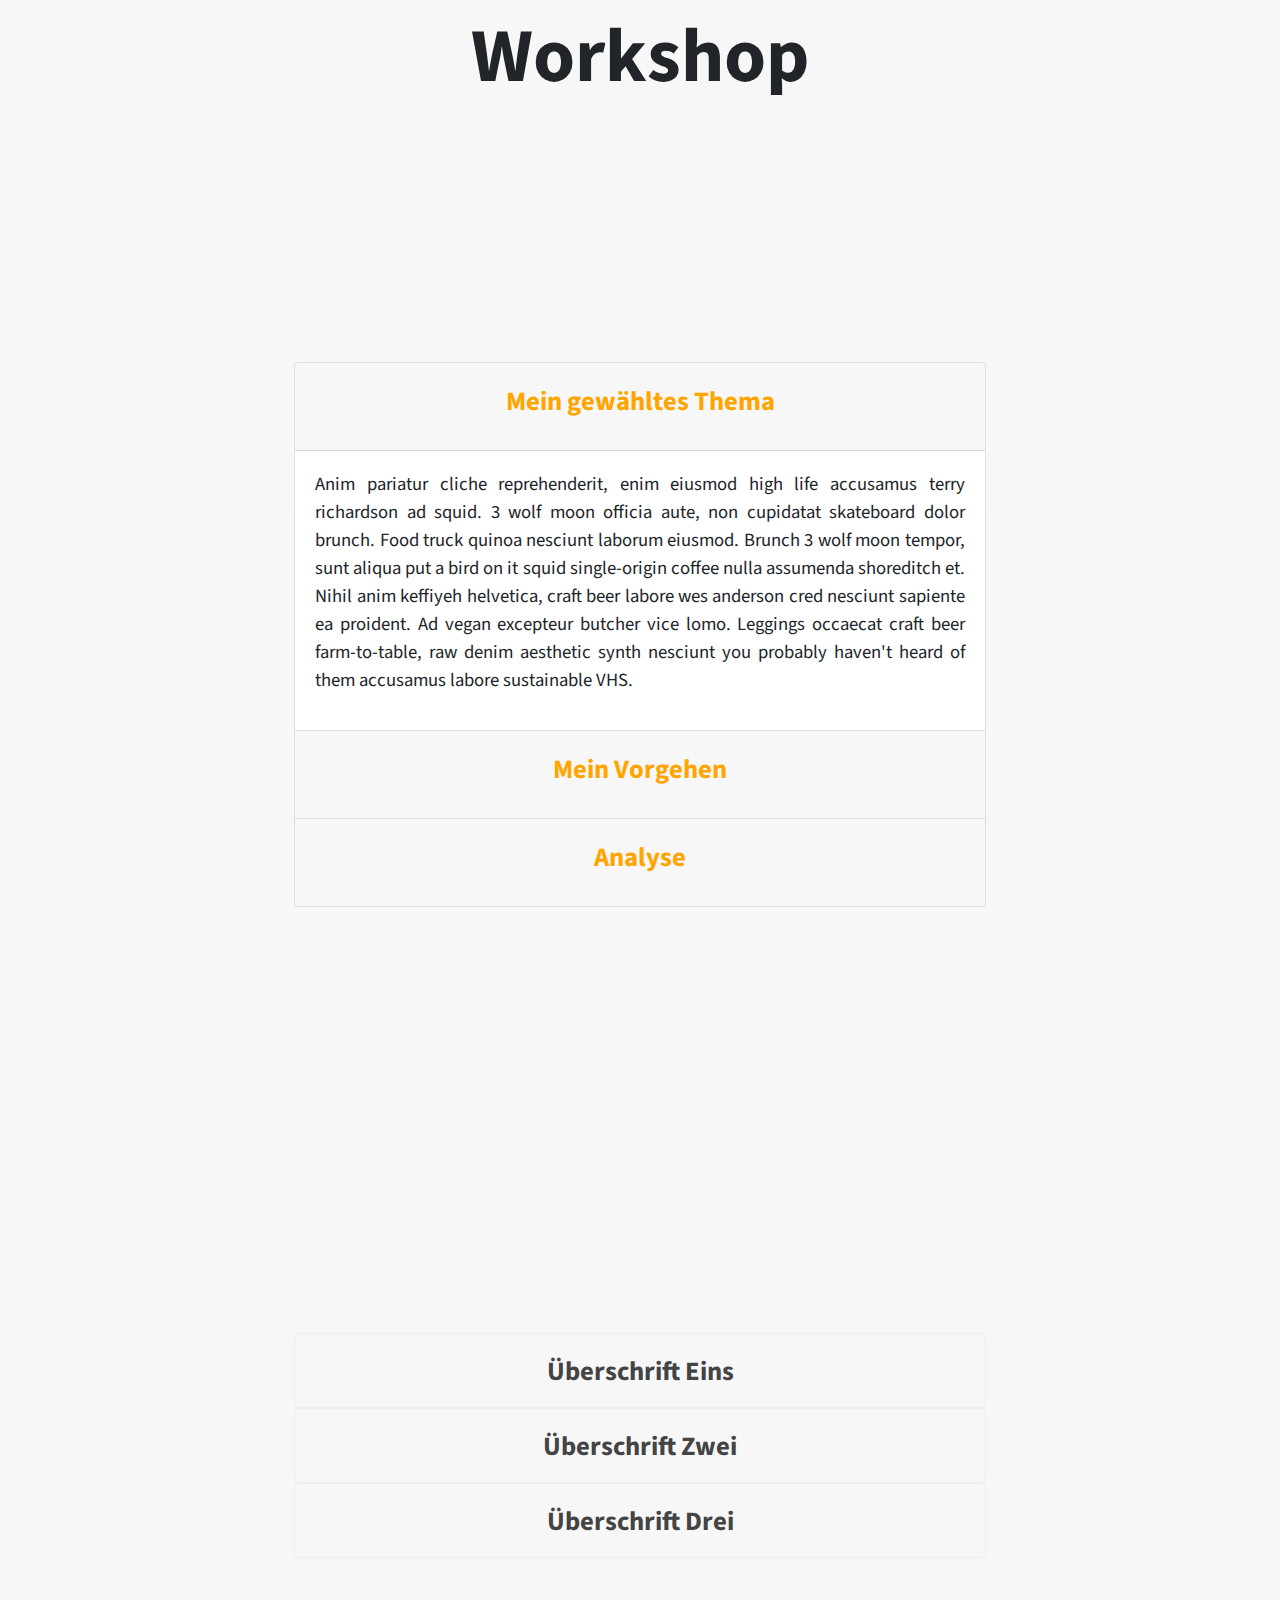
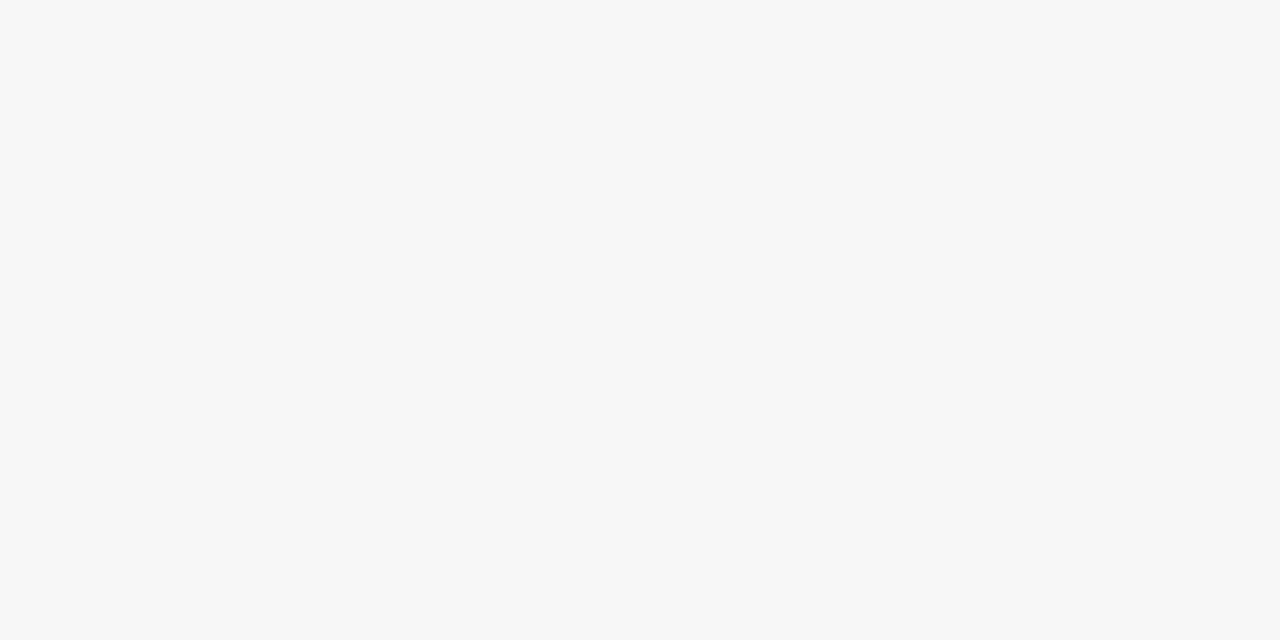
==== index.html @ ee0e41e6 "Zwischenstand" ====
<!DOCTYPE html>
<html lang="de">
<head>
    <meta charset="UTF-8">
    <meta name="viewport" content="width=device-width, initial-scale=1.0">
    <meta http-equiv="X-UA-Compatible" content="ie=edge">
    <link href="bootstrap.css" type="text/css" rel="stylesheet">
    <link href="style.css" type="text/css" rel="stylesheet">
    <link rel="stylesheet" href="bootstrap-4.3.1-dist/css/bootstrap.css"> 
    <link href="https://fonts.googleapis.com/css?family=Source+Sans+Pro" rel="stylesheet">
    <script src="https://ajax.googleapis.com/ajax/libs/jquery/3.3.1/jquery.min.js"></script>
    

    
    <title>Registerkarten</title>
</head>
<body>
  <div class="wrapper">

    <header><p class="ptitel"><strong>Workshop</strong></p></header>
    <div class="break"></div>
    <p class="ptitel2"><strong>Bootstrap</strong></p>
    <div class="bottom">

        <div class="accordion" id="accordionExample">
                <div class="card">
                  <div class="card-header" id="headingOne">
                    <h2 class="mb-0">
                      <button class="btn btn-link" type="button" data-toggle="collapse" data-target="#collapseOne" aria-expanded="true" aria-controls="collapseOne">
                        <p class="ptext"><strong>Mein gewähltes Thema</strong></p>
                      </button>
                    </h2>
                  </div>
              
                  <div id="collapseOne" class="collapse show" aria-labelledby="headingOne" data-parent="#accordionExample">
                    <div class="card-body">
                      <p>Anim pariatur cliche reprehenderit, enim eiusmod high life accusamus terry richardson ad squid. 3 wolf moon 
                          officia aute, non cupidatat skateboard dolor brunch. Food truck quinoa nesciunt laborum eiusmod. Brunch 3 wolf moon 
                          tempor, sunt aliqua put a bird on it squid single-origin coffee nulla assumenda shoreditch et. Nihil anim keffiyeh helvetica, 
                          craft beer labore wes anderson cred nesciunt sapiente ea proident. Ad vegan excepteur butcher vice lomo. Leggings occaecat craft 
                          beer farm-to-table, raw denim aesthetic synth nesciunt you probably haven't heard of them accusamus labore sustainable VHS.</p>
                    </div>
                  </div>
                </div>
                <div class="card">
                  <div class="card-header" id="headingTwo">
                    <h2 class="mb-0">
                      <button class="btn btn-link collapsed" type="button" data-toggle="collapse" data-target="#collapseTwo" aria-expanded="false" aria-controls="collapseTwo">
                            <p class="ptext"><strong>Mein Vorgehen</strong></p>
                      </button>
                    </h2>
                  </div>
                  <div id="collapseTwo" class="collapse" aria-labelledby="headingTwo" data-parent="#accordionExample">
                    <div class="card-body">
                      Anim pariatur cliche reprehenderit, enim eiusmod high life accusamus terry richardson ad squid. 3 wolf moon officia aute, non cupidatat skateboard dolor brunch. Food truck quinoa nesciunt laborum eiusmod. Brunch 3 wolf moon tempor, sunt aliqua put a bird on it squid single-origin coffee nulla assumenda shoreditch et. Nihil anim keffiyeh helvetica, craft beer labore wes anderson cred nesciunt sapiente ea proident. Ad vegan excepteur butcher vice lomo. Leggings occaecat craft beer farm-to-table, raw denim aesthetic synth nesciunt you probably haven't heard of them accusamus labore sustainable VHS.
                    </div>
                  </div>
                </div>
                <div class="card">
                  <div class="card-header" id="headingThree">
                    <h2 class="mb-0">
                      <button class="btn btn-link collapsed" type="button" data-toggle="collapse" data-target="#collapseThree" aria-expanded="false" aria-controls="collapseThree">
                            <p class="ptext"><strong>Analyse</strong></p>                     
                         </button>
                    </h2>
                  </div>
                  <div id="collapseThree" class="collapse" aria-labelledby="headingThree" data-parent="#accordionExample">
                    <div class="card-body">
                      Anim pariatur cliche reprehenderit, enim eiusmod high life accusamus terry richardson ad squid. 3 wolf moon officia aute, non cupidatat skateboard dolor brunch. Food truck quinoa nesciunt laborum eiusmod. Brunch 3 wolf moon tempor, sunt aliqua put a bird on it squid single-origin coffee nulla assumenda shoreditch et. Nihil anim keffiyeh helvetica, craft beer labore wes anderson cred nesciunt sapiente ea proident. Ad vegan excepteur butcher vice lomo. Leggings occaecat craft beer farm-to-table, raw denim aesthetic synth nesciunt you probably haven't heard of them accusamus labore sustainable VHS.
                    </div>
                  </div>
                </div>
              </div>
            </div>
            <div class="break2"></div>


            <p class="ptitel2"><strong>Registerkarte</strong></p>



           <div class="bottom">
                    <dl>
                       <dt><a class="closed">Überschrift Eins</a></dt>
                       <dd>Hier steht die detailliere Beschreibung zur überschrift Eins</dd>   
                       <dt><a class="closed">Überschrift Zwei</a></dt>
                       <dd>Hier steht die detailliere Beschreibung zur überschrift Zwei</dd>         
                       <dt><a class="closed">Überschrift Drei</a></dt>
                       <dd>Hier steht die detailliere Beschreibung zur überschrift Drei</dd>
                    </dl>
                </div>
                <div class="break2"></div>






                <button onclick="topFunction()" id="myBtn" title="Go to top">▲</button>













<script src="https://cdnjs.cloudflare.com/ajax/libs/popper.js/1.14.7/umd/popper.min.js" integrity="sha384-UO2eT0CpHqdSJQ6hJty5KVphtPhzWj9WO1clHTMGa3JDZwrnQq4sF86dIHNDz0W1" crossorigin="anonymous"></script>
<script src="https://stackpath.bootstrapcdn.com/bootstrap/4.3.1/js/bootstrap.min.js" integrity="sha384-JjSmVgyd0p3pXB1rRibZUAYoIIy6OrQ6VrjIEaFf/nJGzIxFDsf4x0xIM+B07jRM" crossorigin="anonymous"></script>
<script src="script.js"></script>
</div>
</body>

</html>
---- style.css ----
.bottom {

    margin-bottom: 0;
}
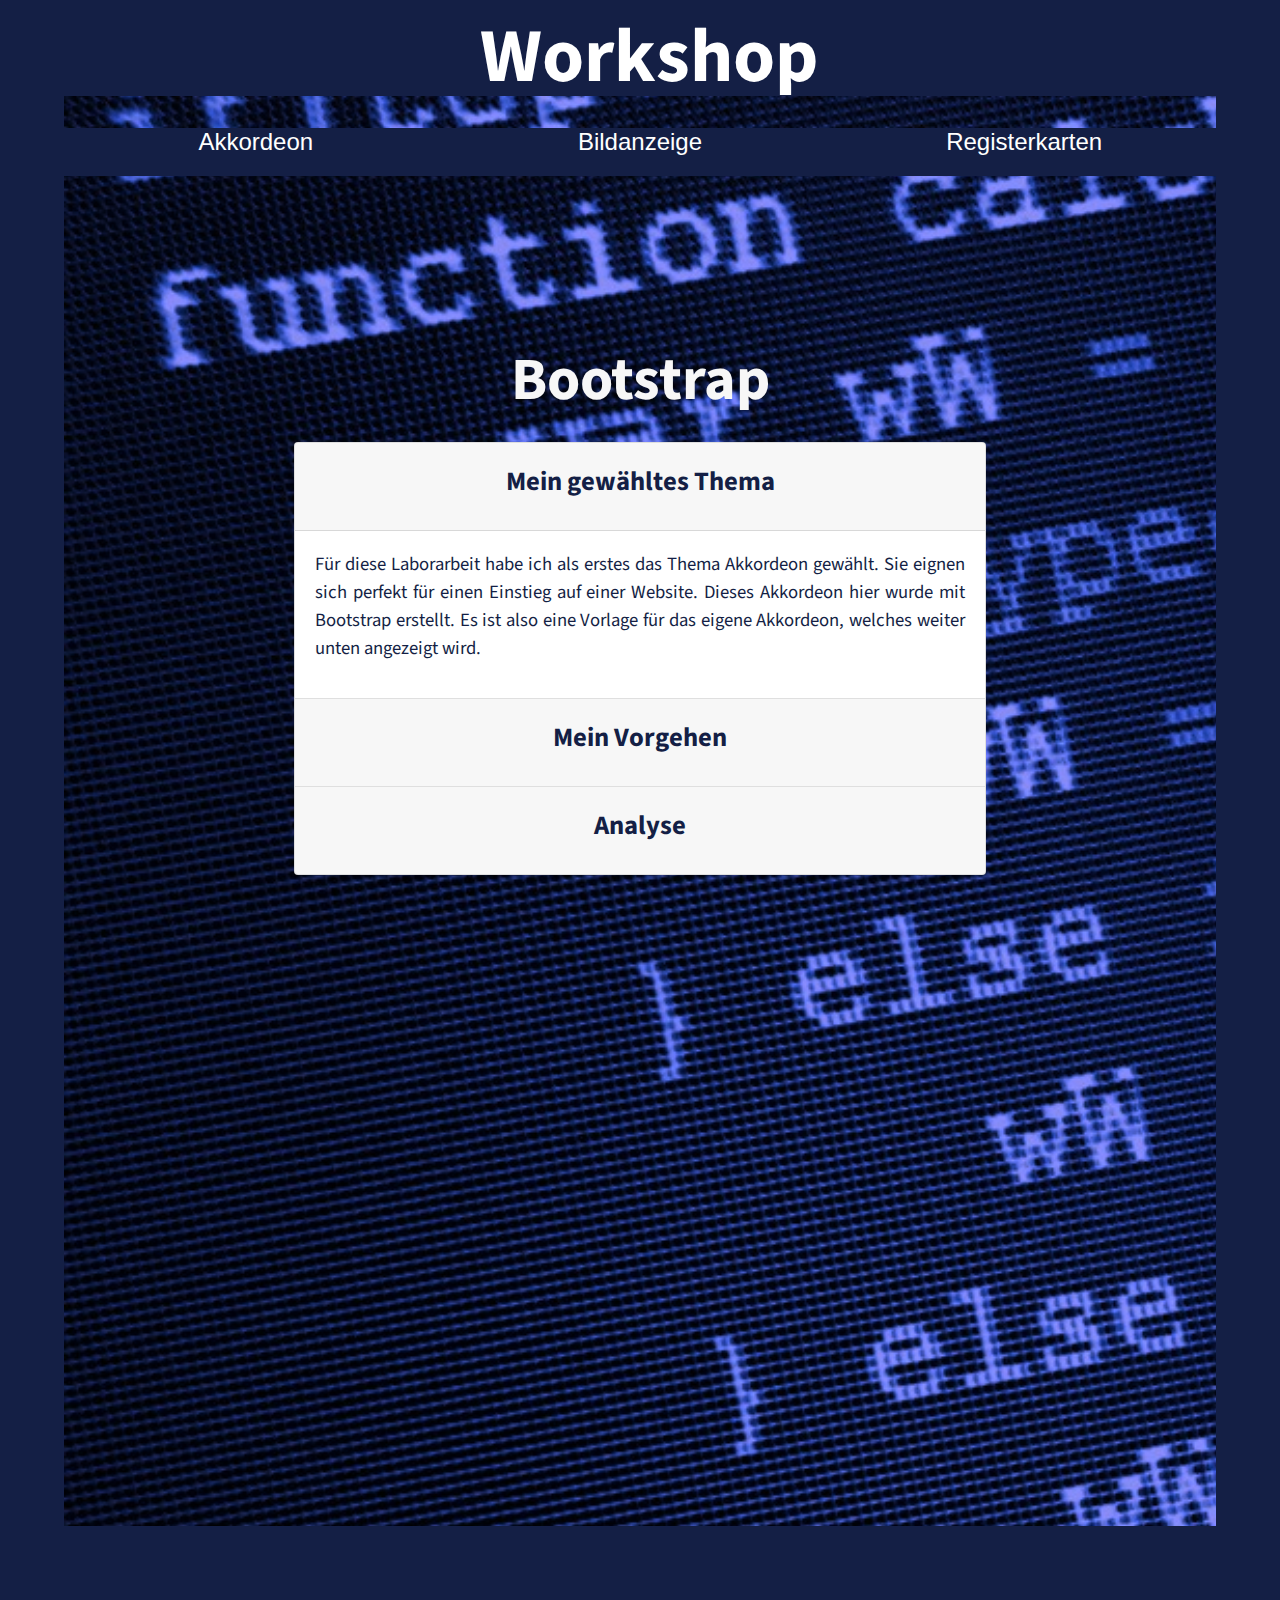
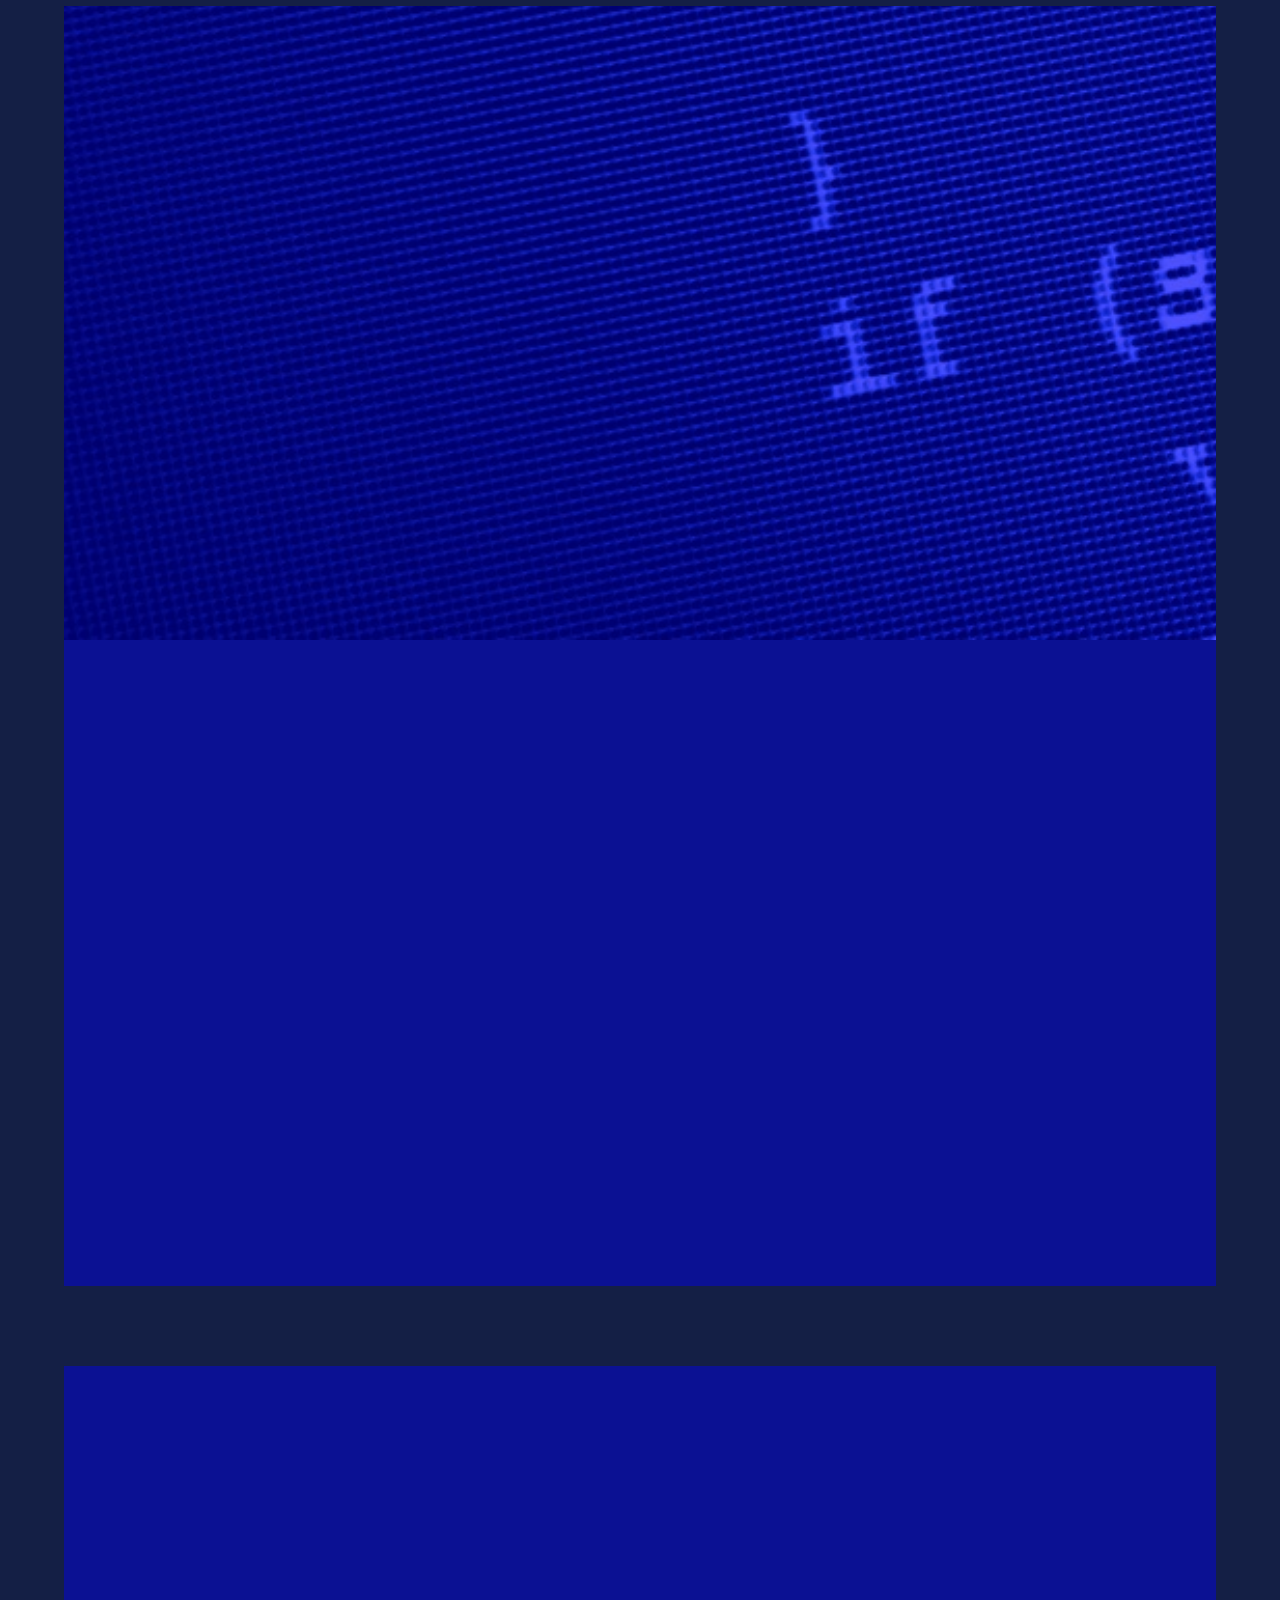
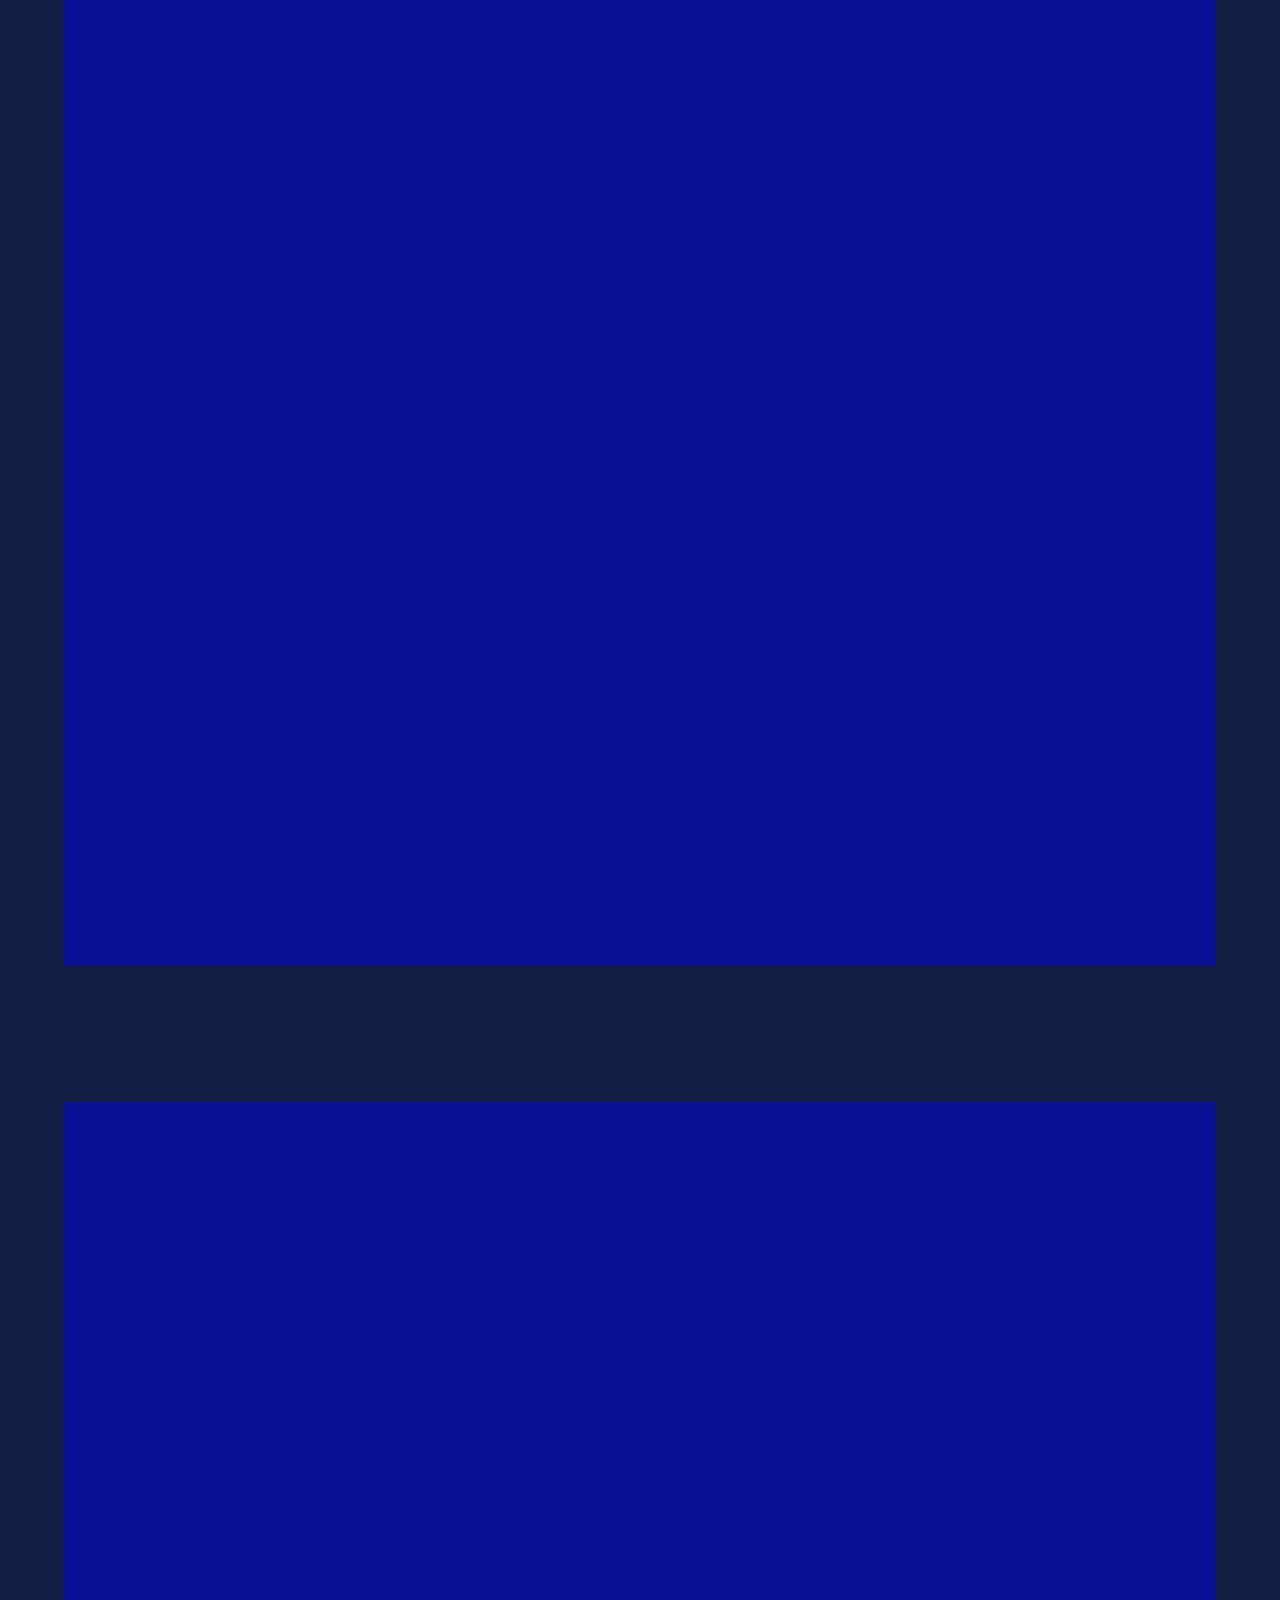
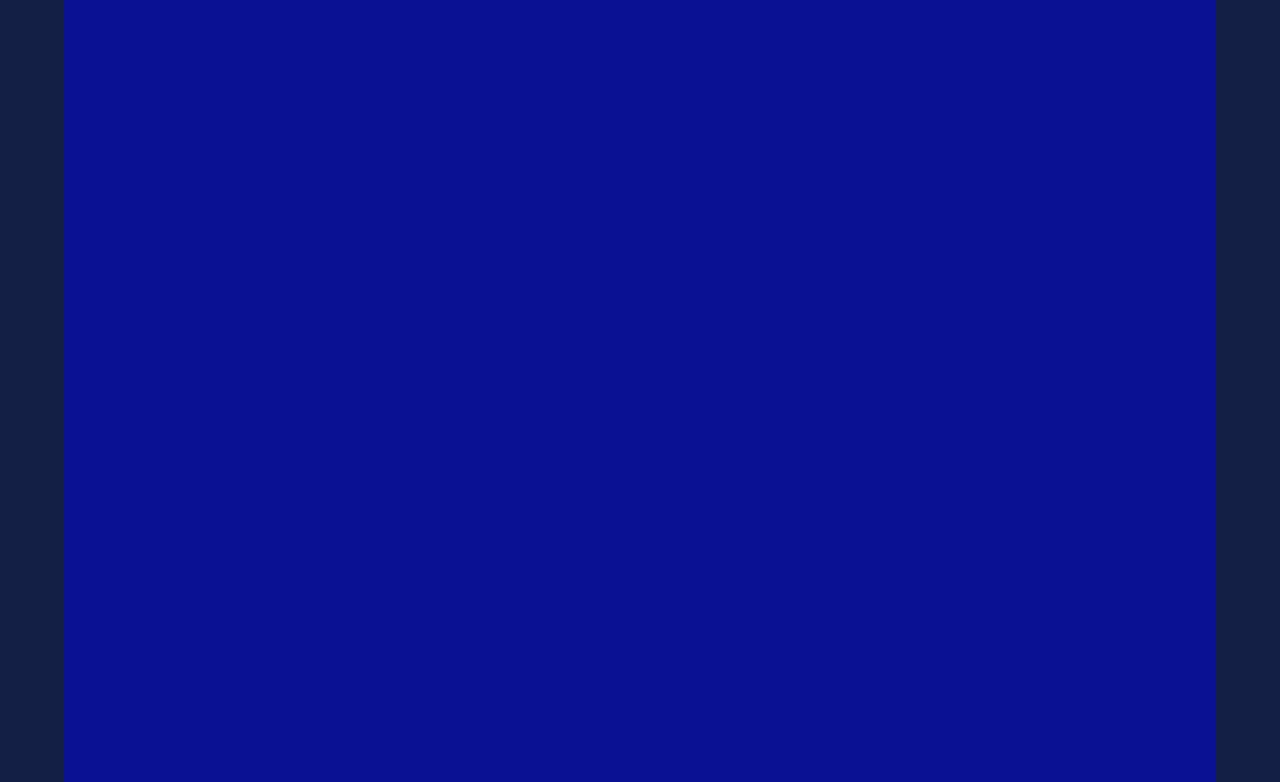
==== commit d2dd6ebf: "Zwischenstand" ====
--- a/index.html
+++ b/index.html
@@ -4,24 +4,43 @@
     <meta charset="UTF-8">
     <meta name="viewport" content="width=device-width, initial-scale=1.0">
     <meta http-equiv="X-UA-Compatible" content="ie=edge">
+    
     <link href="bootstrap.css" type="text/css" rel="stylesheet">
     <link href="style.css" type="text/css" rel="stylesheet">
     <link rel="stylesheet" href="bootstrap-4.3.1-dist/css/bootstrap.css"> 
     <link href="https://fonts.googleapis.com/css?family=Source+Sans+Pro" rel="stylesheet">
     <script src="https://ajax.googleapis.com/ajax/libs/jquery/3.3.1/jquery.min.js"></script>
-    
+    <link href="https://unpkg.com/aos@2.3.1/dist/aos.css" rel="stylesheet">
 
     
     <title>Registerkarten</title>
 </head>
 <body>
+
+
   <div class="wrapper">
-
-    <header><p class="ptitel"><strong>Workshop</strong></p></header>
+   
+    <header>
+      
+      
+   
+           
+      
+     <div class="titeltitel"><p class="ptitel"><strong>Workshop</strong></p></div>
+    
     <div class="break"></div>
-    <p class="ptitel2"><strong>Bootstrap</strong></p>
+   </header>
+   <div class="sasd"></div>
+   <div class="navigationtotal">
+   <div class="nav1" href="#anker1"><h4><a href="#anker1">Akkordeon</a></h4></div> <div class="nav2"><h4><a href="#anker2">Bildanzeige</a></h4></div><div class="nav3"><h4>Registerkarten</h4></div>
+  </div>
+ 
+    <div class="break"></div>
+
+       
+    <p class="ptitel2" id="anker1"><strong>Bootstrap</strong></p>
     <div class="bottom">
-
+       
         <div class="accordion" id="accordionExample">
                 <div class="card">
                   <div class="card-header" id="headingOne">
@@ -34,11 +53,10 @@
               
                   <div id="collapseOne" class="collapse show" aria-labelledby="headingOne" data-parent="#accordionExample">
                     <div class="card-body">
-                      <p>Anim pariatur cliche reprehenderit, enim eiusmod high life accusamus terry richardson ad squid. 3 wolf moon 
-                          officia aute, non cupidatat skateboard dolor brunch. Food truck quinoa nesciunt laborum eiusmod. Brunch 3 wolf moon 
-                          tempor, sunt aliqua put a bird on it squid single-origin coffee nulla assumenda shoreditch et. Nihil anim keffiyeh helvetica, 
-                          craft beer labore wes anderson cred nesciunt sapiente ea proident. Ad vegan excepteur butcher vice lomo. Leggings occaecat craft 
-                          beer farm-to-table, raw denim aesthetic synth nesciunt you probably haven't heard of them accusamus labore sustainable VHS.</p>
+                      <p>Für diese Laborarbeit habe ich als erstes das Thema Akkordeon gewählt. Sie eignen sich perfekt für einen Einstieg
+                        auf einer Website. Dieses Akkordeon hier wurde mit Bootstrap erstellt. Es ist also eine Vorlage für das eigene Akkordeon,
+                        welches weiter unten angezeigt wird.
+                      </p>
                     </div>
                   </div>
                 </div>
@@ -52,8 +70,7 @@
                   </div>
                   <div id="collapseTwo" class="collapse" aria-labelledby="headingTwo" data-parent="#accordionExample">
                     <div class="card-body">
-                      Anim pariatur cliche reprehenderit, enim eiusmod high life accusamus terry richardson ad squid. 3 wolf moon officia aute, non cupidatat skateboard dolor brunch. Food truck quinoa nesciunt laborum eiusmod. Brunch 3 wolf moon tempor, sunt aliqua put a bird on it squid single-origin coffee nulla assumenda shoreditch et. Nihil anim keffiyeh helvetica, craft beer labore wes anderson cred nesciunt sapiente ea proident. Ad vegan excepteur butcher vice lomo. Leggings occaecat craft beer farm-to-table, raw denim aesthetic synth nesciunt you probably haven't heard of them accusamus labore sustainable VHS.
-                    </div>
+                      Kapitel im Buch studieren und anwenden.                    </div>
                   </div>
                 </div>
                 <div class="card">
@@ -66,54 +83,188 @@
                   </div>
                   <div id="collapseThree" class="collapse" aria-labelledby="headingThree" data-parent="#accordionExample">
                     <div class="card-body">
-                      Anim pariatur cliche reprehenderit, enim eiusmod high life accusamus terry richardson ad squid. 3 wolf moon officia aute, non cupidatat skateboard dolor brunch. Food truck quinoa nesciunt laborum eiusmod. Brunch 3 wolf moon tempor, sunt aliqua put a bird on it squid single-origin coffee nulla assumenda shoreditch et. Nihil anim keffiyeh helvetica, craft beer labore wes anderson cred nesciunt sapiente ea proident. Ad vegan excepteur butcher vice lomo. Leggings occaecat craft beer farm-to-table, raw denim aesthetic synth nesciunt you probably haven't heard of them accusamus labore sustainable VHS.
+                      Die Registerkarten funktionieren einwandfrei. Nur bleiben sie nicht zu, wenn man sie schliessen möchte, sondern gehen wieder 
+                      von alleine auf.
                     </div>
                   </div>
                 </div>
               </div>
             </div>
-            <div class="break2"></div>
-
-
-            <p class="ptitel2"><strong>Registerkarte</strong></p>
-
-
+            <div class="break"></div>
+            <div data-aos="fade-up"
+            data-aos-anchor-placement="center-bottom">
+   
+
+            <p class="ptitel2"><strong>Akkordeon</strong></p>
+            </div>
+            <div data-aos="fade-up"
+            data-aos-anchor-placement="center-bottom">
+   
 
            <div class="bottom">
                     <dl>
-                       <dt><a class="closed">Überschrift Eins</a></dt>
-                       <dd>Hier steht die detailliere Beschreibung zur überschrift Eins</dd>   
-                       <dt><a class="closed">Überschrift Zwei</a></dt>
-                       <dd>Hier steht die detailliere Beschreibung zur überschrift Zwei</dd>         
-                       <dt><a class="closed">Überschrift Drei</a></dt>
-                       <dd>Hier steht die detailliere Beschreibung zur überschrift Drei</dd>
+                       <dt><a class="closed">Betriebsinformatik</a></dt>
+                       <dd>Die Betriebsinformatik ist die Lehre um die Erschaffung 
+                         eines empirischen Workflow-Systems auf Basis informations- 
+                         und kommunikationstechnischer Systeme zur Schaffung und 
+                         Unterhaltung und Weiterentwicklung von betrieblichen Geschäfts- 
+                         und Informationsprozessen.</dd>   
+                       <dt><a class="closed">Applikationsentwicklung</a></dt>
+                       <dd>ICT-Applikationsentwicklerinnen und ICT-Applikationsentwickler 
+                         mit eidg. Fachausweis sind für die Entwicklung und Wartung von Applikationen 
+                         zuständig. Bei der Entwicklung einer Applikation begleitet sie in einem Projektteam die 
+                         Transformation der Geschäftsbedürfnisse in technische, funktionale und qualitative Vorgaben 
+                         für die Applikation. Sie berücksichtigen dabei einen möglichst schonenden Einsatz aller vorhandenen Ressourcen, um einen energieeffizienten Betrieb zu gewährleisten. ICT-Applikationsentwicklerinnen und ICT-Applikationsentwickler sind in der Lage, als Leiter/in von Teilprojekten mit einem Team von Programmierern die Applikation oder Teile davon zu realisieren. Dieser Verantwortungsbereich umfasst den gesamten Entwicklungsprozess von der Erstellung des konzeptionellen Designs bis zur Implementierung der Applikation.</dd>         
+                       <dt><a class="closed">Systemtechnik</a></dt>
+                       <dd>Informatiker und Informatikerinnen der Fachrichtung «Systemtechnik» b
+                         auen Informatiksysteme auf, verbinden und warten sie.</dd>
                     </dl>
                 </div>
-                <div class="break2"></div>
-
-
-
-
-
-
-                <button onclick="topFunction()" id="myBtn" title="Go to top">▲</button>
-
-
-
-
-
-
-
-
-
-
-
-
+               
+              </div>
+              <div class="break"></div>
+              <div class="trennbalken"></div>
+              <div class="parallax">
+                  <div class="break3"></div>
+
+                  <div data-aos="zoom-in-up">
+                  <p class="ptitel2"><strong>Code für das Akkordeon</strong></p>
+                </div>
+                <div class="break4"></div>
+                <div data-aos="zoom-out-left">
+<div class="codepen2">
+                <p class="codepen" data-height="572" data-theme-id="0" data-default-tab="css,result" data-user="fabiozanon" data-slug-hash="WWGPzY" style="height: 572px; box-sizing: border-box; display: flex; align-items: center; justify-content: center; border: 2px solid black; margin: 1em 0; padding: 1em;" data-pen-title="WWGPzY">
+                    <span>See the Pen <a href="https://codepen.io/fabiozanon/pen/WWGPzY/">
+                    WWGPzY</a> by FabioZanon (<a href="https://codepen.io/fabiozanon">@fabiozanon</a>)
+                    on <a href="https://codepen.io">CodePen</a>.</span>
+                  </p>
+                  <script async src="https://static.codepen.io/assets/embed/ei.js"></script>
+                </div>
+
+
+
+              </div>  
+            </div>
+
+
+                
+            <div class="parallax2">
+              <div class="trennbalken"></div>
+                <div class="break3"></div>
+                <div data-aos="fade-down"
+     data-aos-easing="linear"
+     data-aos-duration="500">
+<div class="leer" id="anker2"></div>
+                <p class="ptitel2"><strong>Bildanzeige</strong></p>
+              </div>
+
+
+              <div data-aos="zoom-in-up">
+              <div id="oben">
+                <img src="img/bild1.jpg" alt="EisGebirge" />
+              </div>
+              <div id="unten">
+                <img src="img/bild2.jpg" alt="Schneewald" class="imgborder" />
+                <img src="img/bild3.jpg" alt="Eisbach"  class="imgborder"/>
+                <img src="img/bild4.jpg" alt="Mondnacht"  class="imgborder"/>
+              </div>
+            </div>
+
+            <div class="break3"></div>
+
+
+            <div class="trennbalken"></div>
+            <div class="parallax3">
+                <div class="break4"></div>
+                <div data-aos="fade-up">
+                <p class="ptitel2"><strong>Code für die Bildanzeige</strong></p>
+              </div>
+              <div class="break"></div>
+              <div data-aos="fade-down">
+              <div class="codepen3">
+                  <p class="codepen" data-height="623" data-theme-id="0" data-default-tab="css,result" data-user="fabiozanon" data-slug-hash="KYNJmB" style="height: 623px; box-sizing: border-box; display: flex; align-items: center; justify-content: center; border: 2px solid black; margin: 1em 0; padding: 1em;" data-pen-title="KYNJmB">
+                      <span>See the Pen <a href="https://codepen.io/fabiozanon/pen/KYNJmB/">
+                      KYNJmB</a> by FabioZanon (<a href="https://codepen.io/fabiozanon">@fabiozanon</a>)
+                      on <a href="https://codepen.io">CodePen</a>.</span>
+                    </p>
+                    <script async src="https://static.codepen.io/assets/embed/ei.js"></script>
+                <script async src="https://static.codepen.io/assets/embed/ei.js"></script>
+              </div>
+            </div>
+
+            </div>
+
+
+
+
+
+
+
+
+
+
+
+
+
+
+
+
+
+
+
+            
+            
+            
+            
+            
+            
+            
+            
+            
+            
+            
+            
+            
+            
+            
+            
+            
+            
+            
+            
+            
+            
+            
+            
+            
+            
+            
+            
+            
+            
+            
+            <button onclick="topFunction()" id="myBtn" title="Go to top">▲</button>
+
+
+
+
+
+
+
+
+
+
+
+              
 
 <script src="https://cdnjs.cloudflare.com/ajax/libs/popper.js/1.14.7/umd/popper.min.js" integrity="sha384-UO2eT0CpHqdSJQ6hJty5KVphtPhzWj9WO1clHTMGa3JDZwrnQq4sF86dIHNDz0W1" crossorigin="anonymous"></script>
 <script src="https://stackpath.bootstrapcdn.com/bootstrap/4.3.1/js/bootstrap.min.js" integrity="sha384-JjSmVgyd0p3pXB1rRibZUAYoIIy6OrQ6VrjIEaFf/nJGzIxFDsf4x0xIM+B07jRM" crossorigin="anonymous"></script>
 <script src="script.js"></script>
 </div>
+<script src="https://unpkg.com/aos@2.3.1/dist/aos.js"></script>
+<script>
+  AOS.init();
+</script>
 </body>
 
 </html> 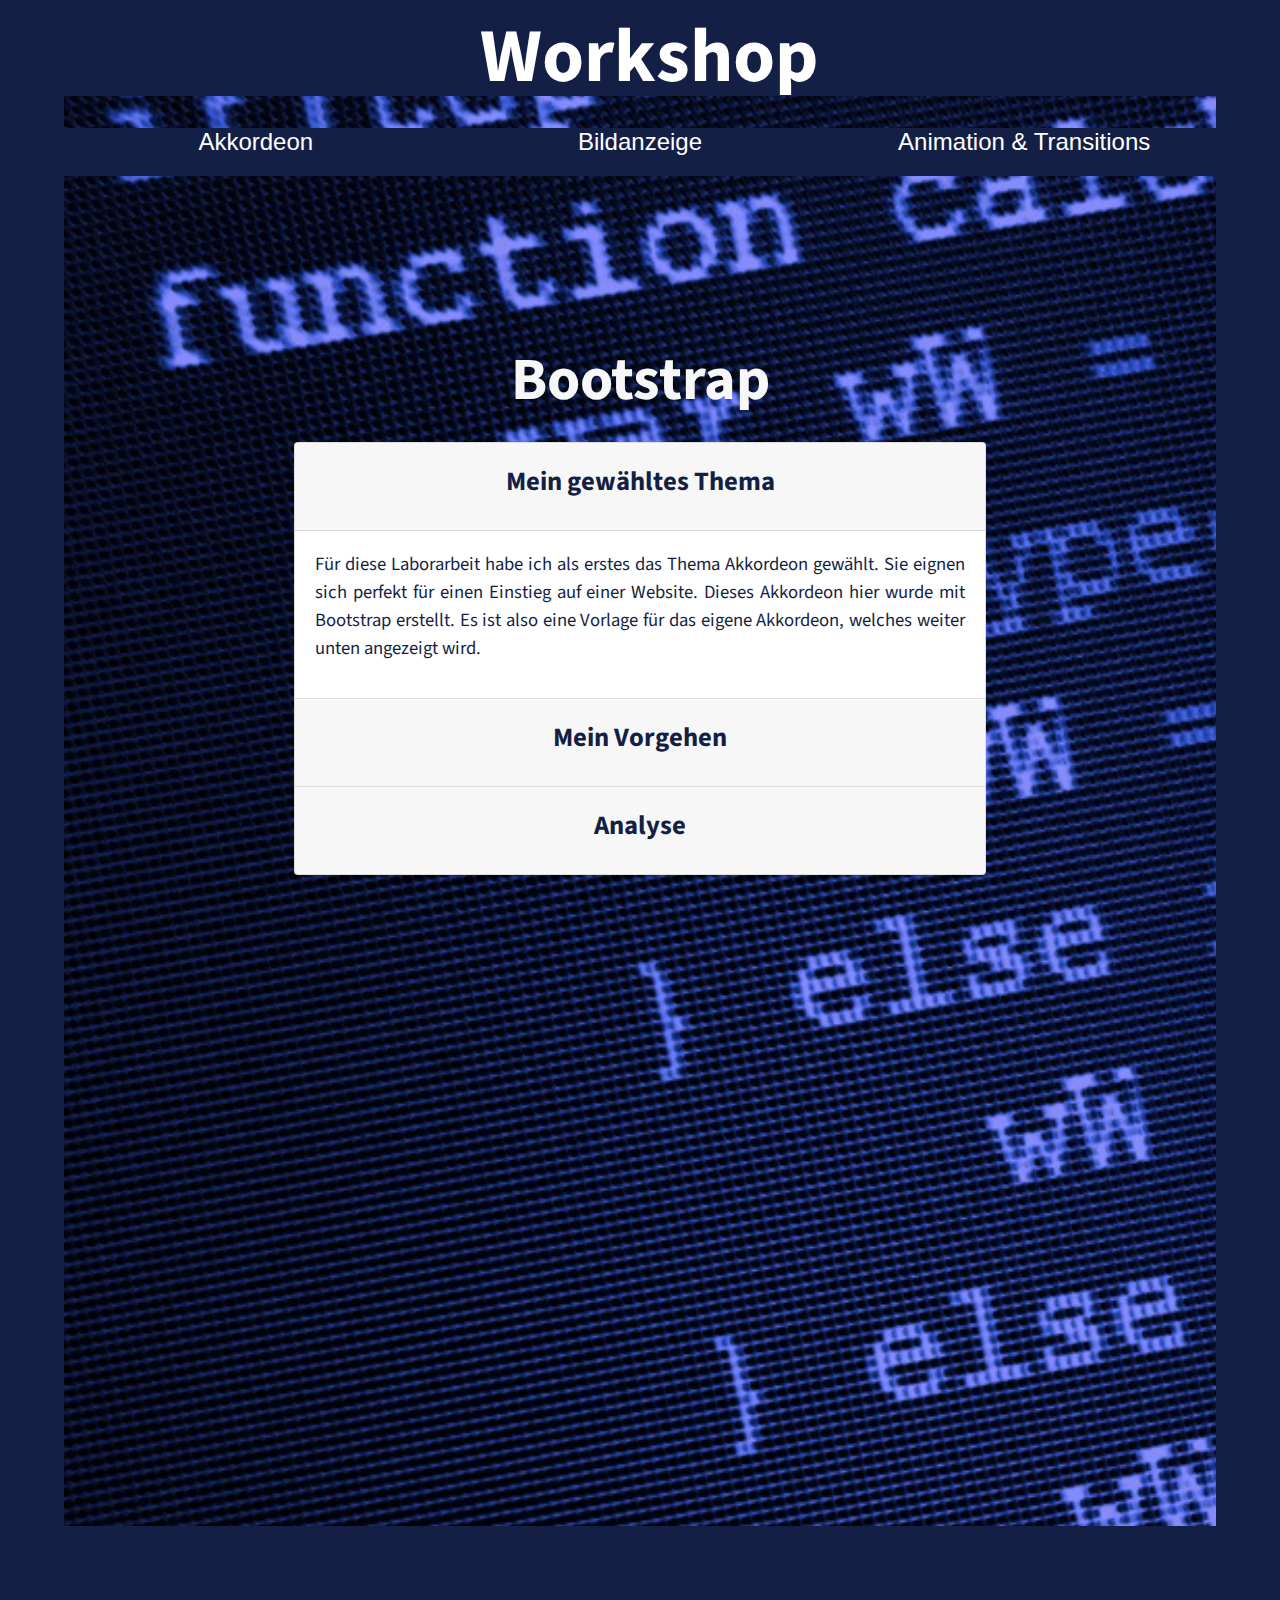
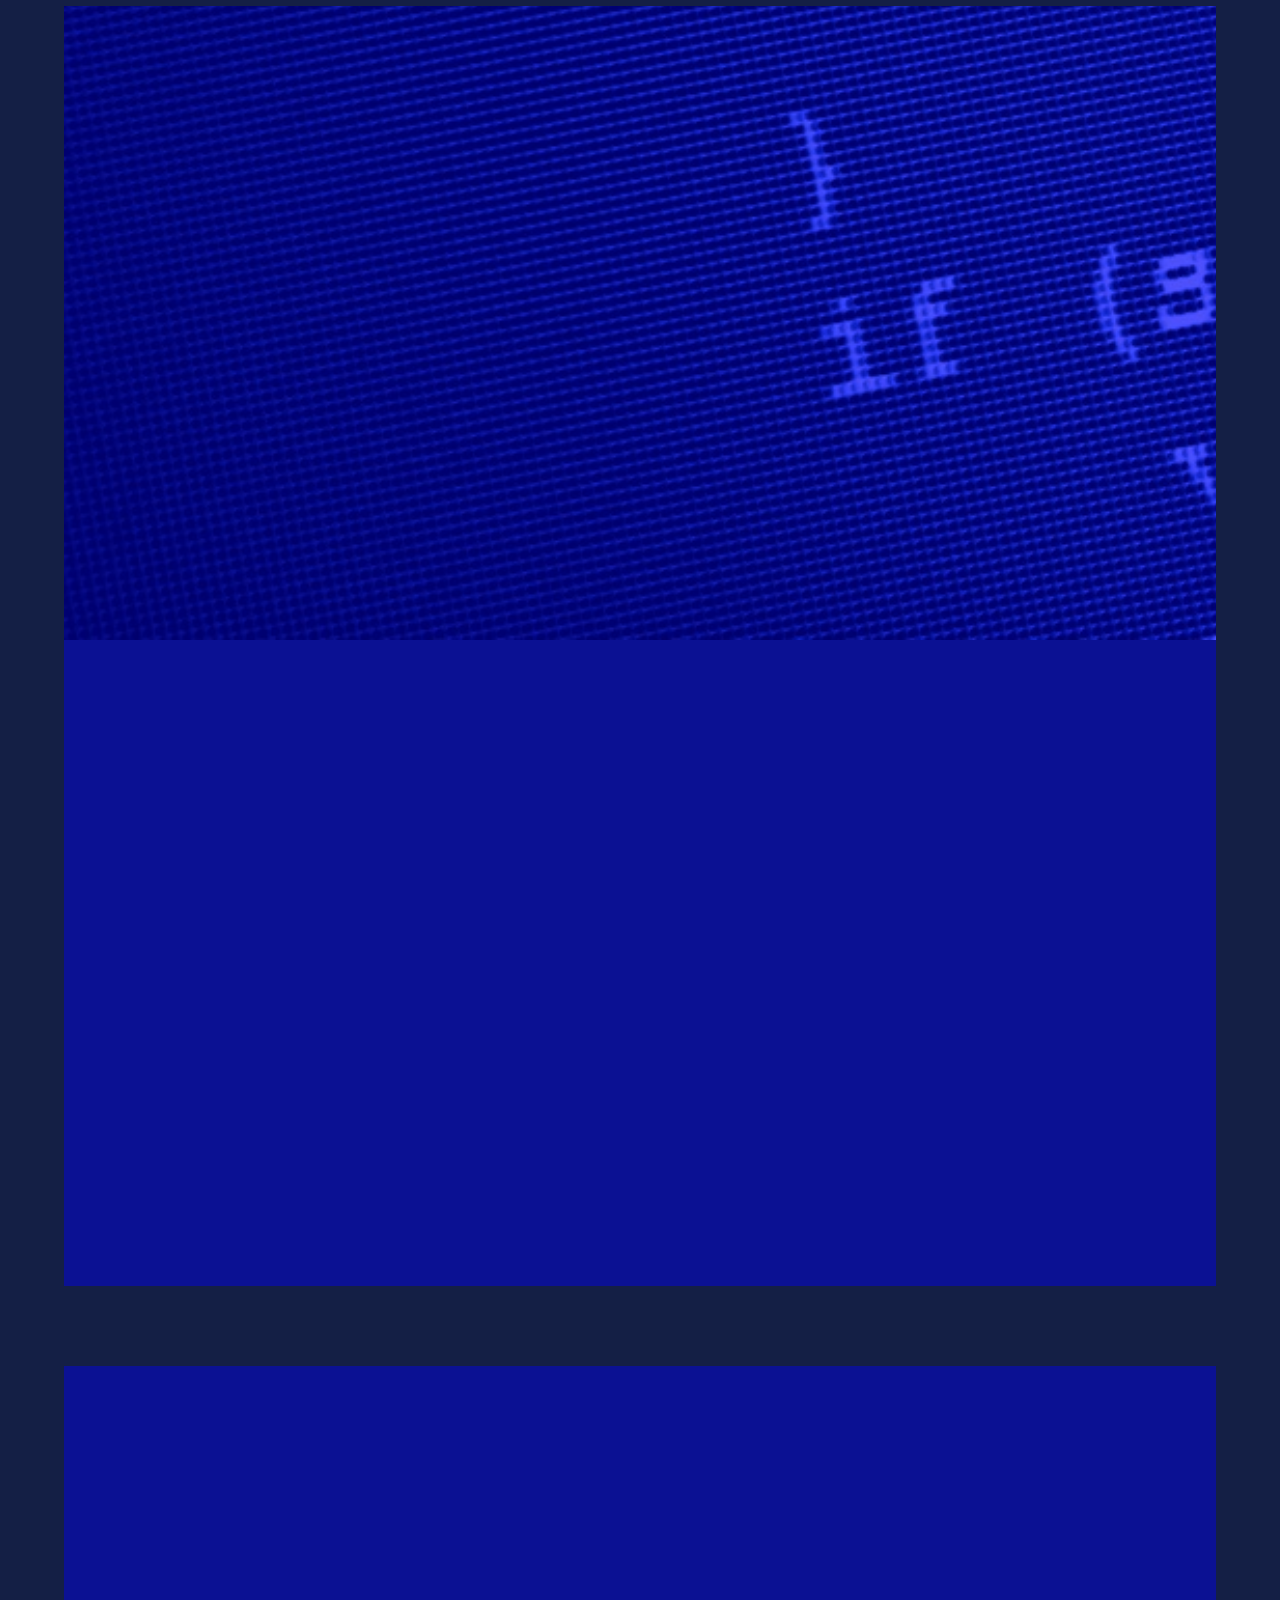
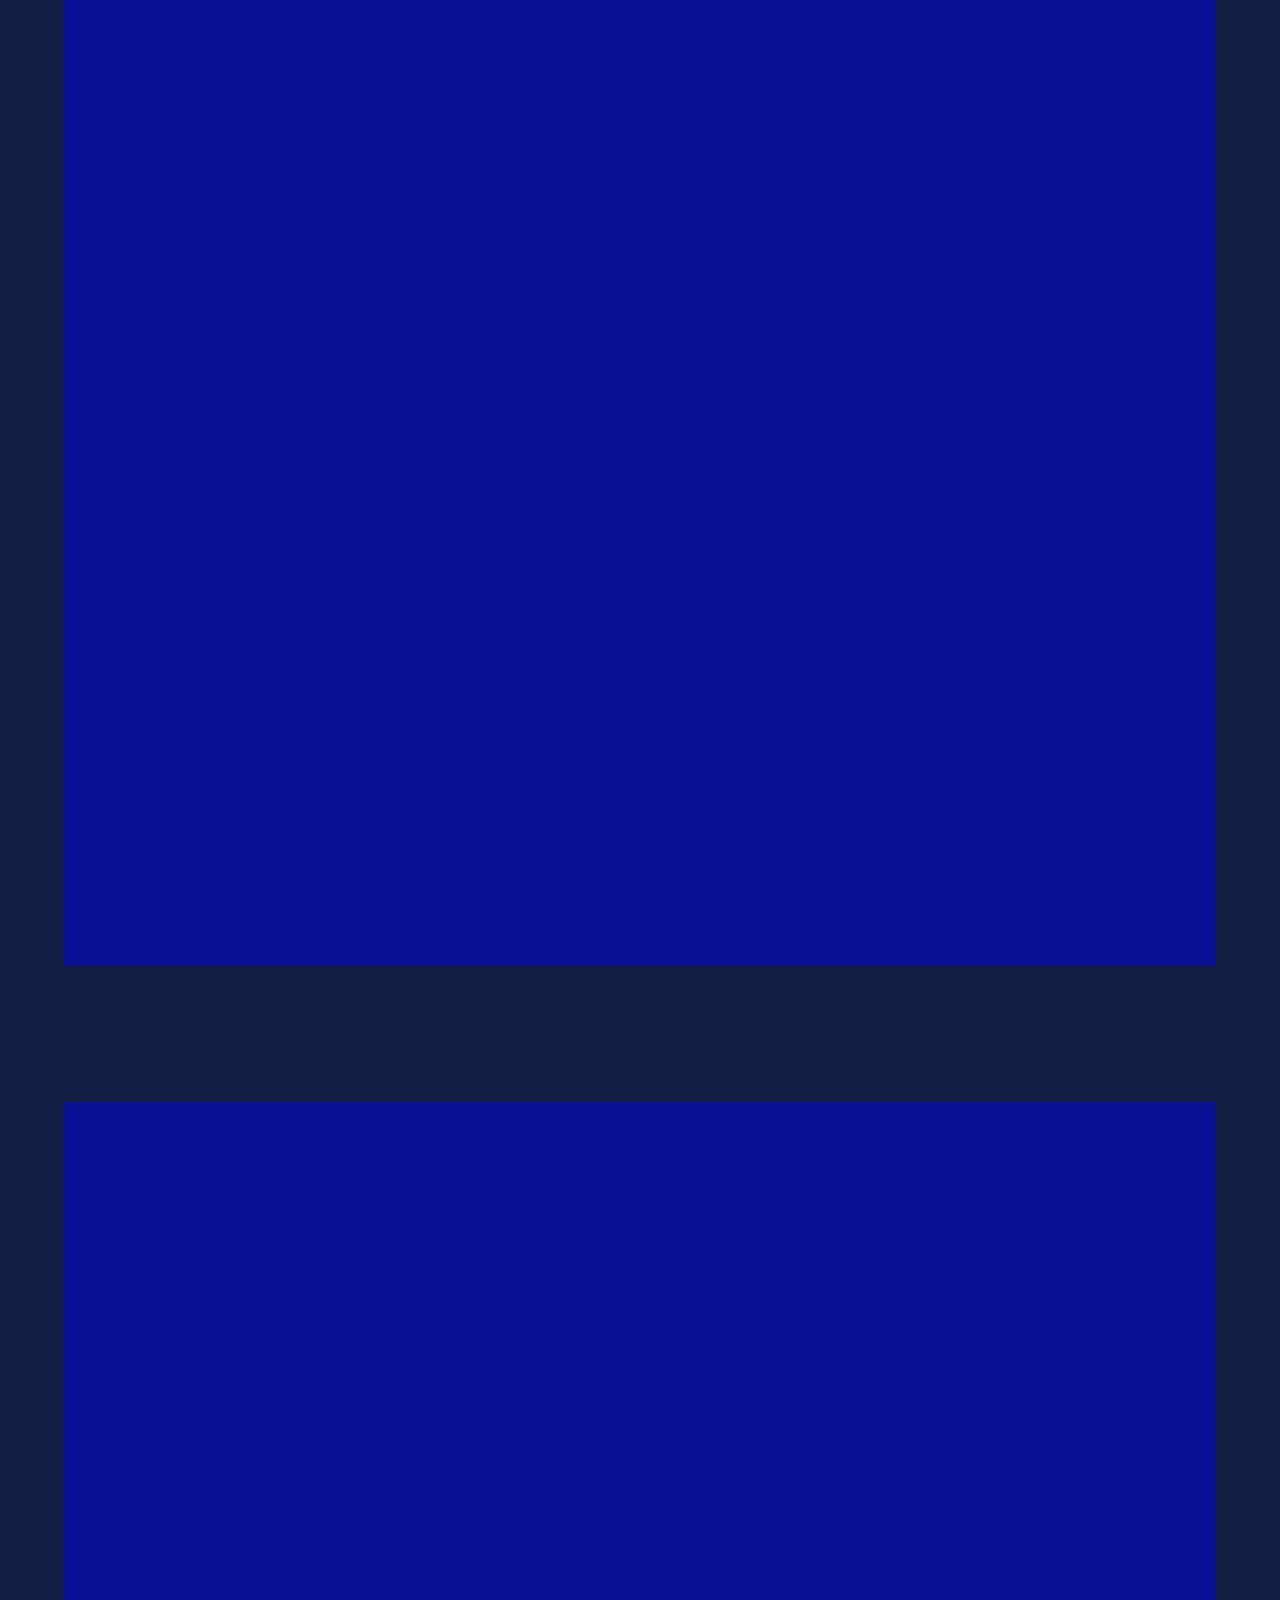
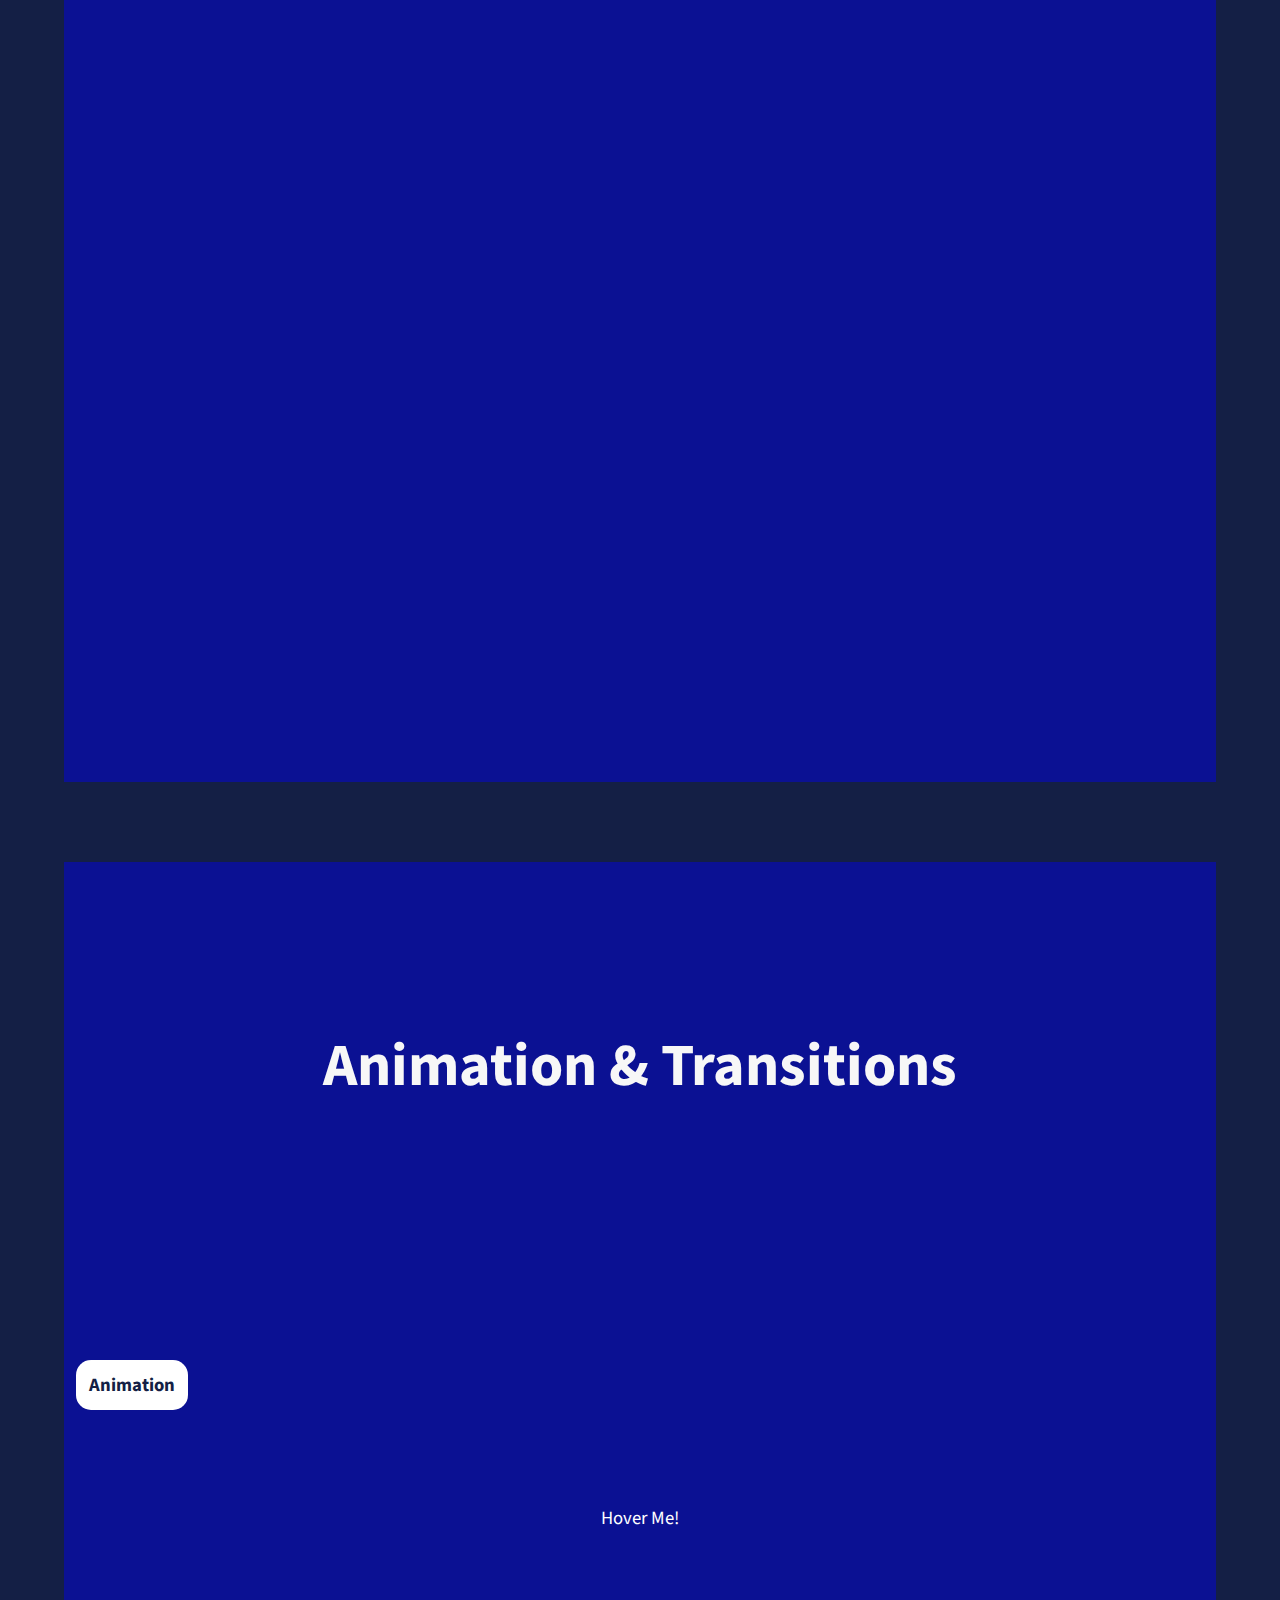
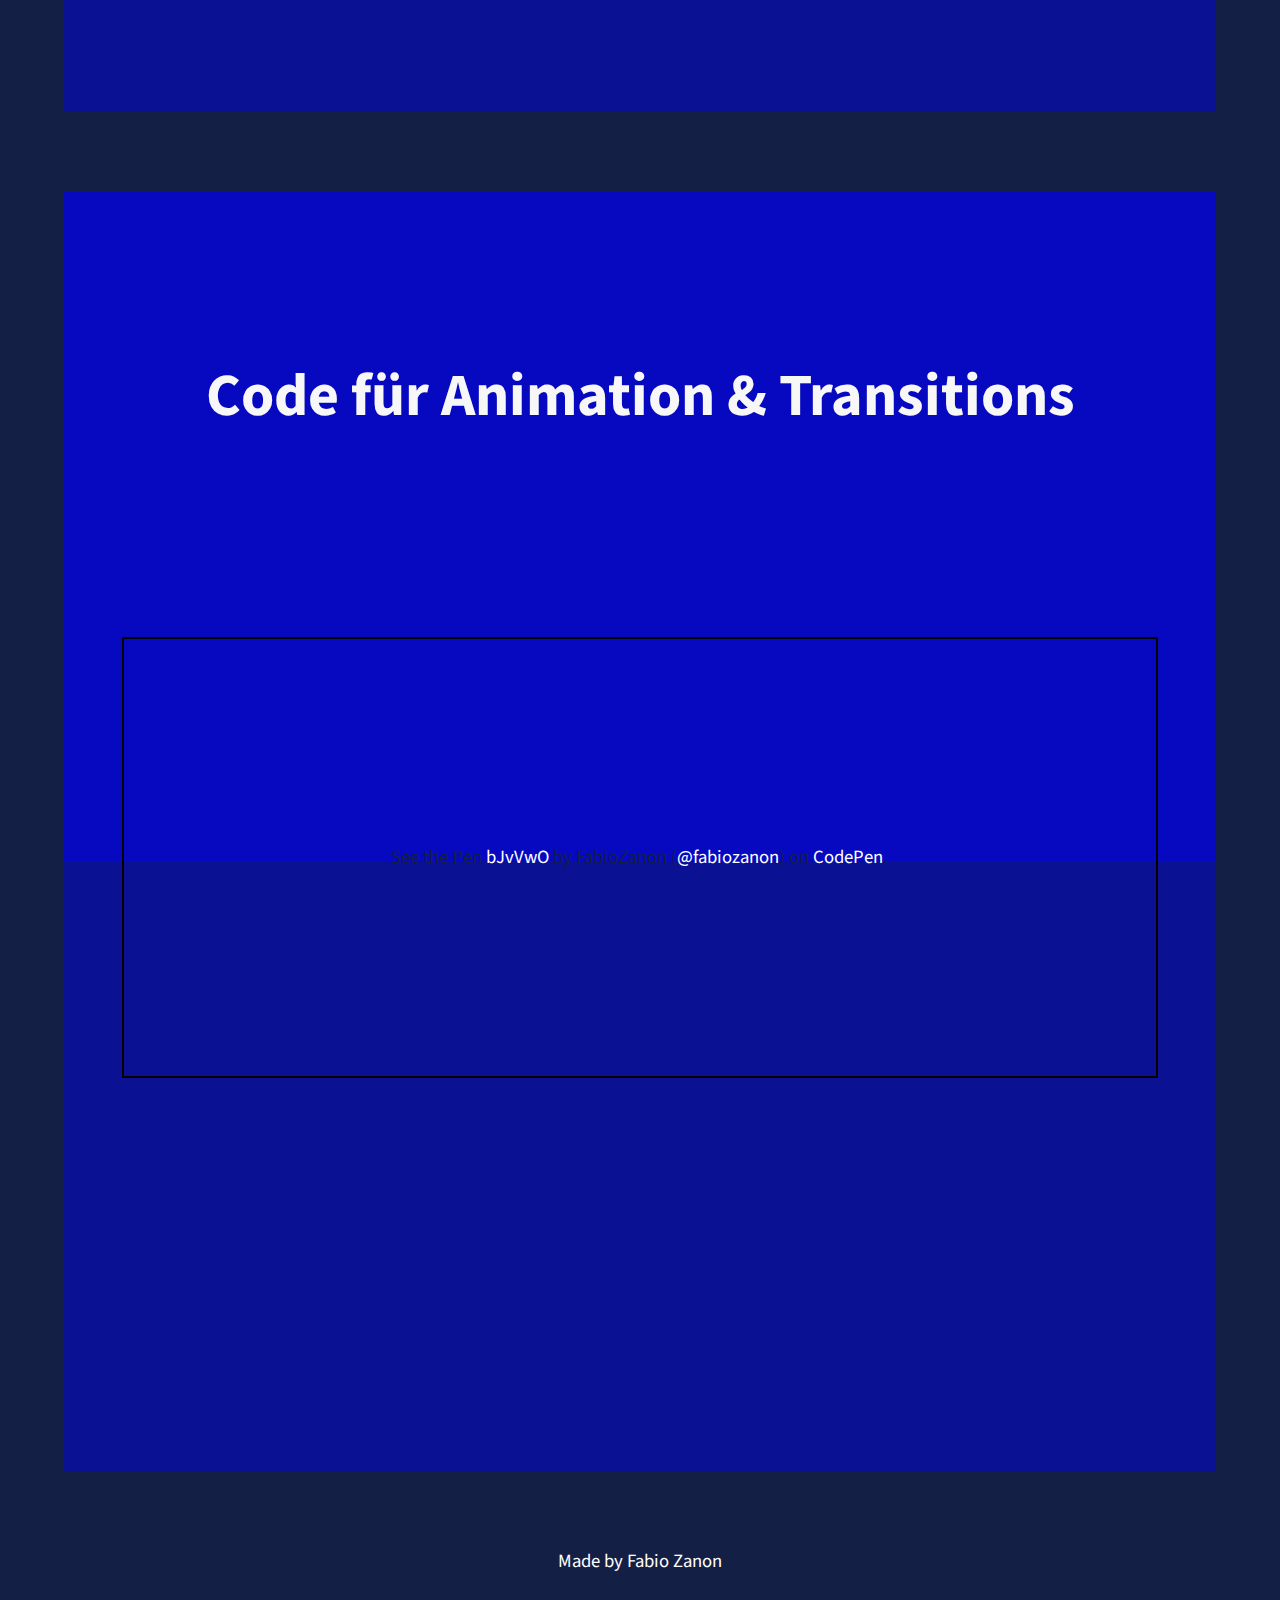
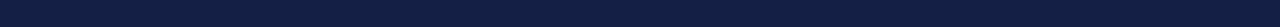
==== commit 702d6e09: "Fertig" ====
--- a/index.html
+++ b/index.html
@@ -32,7 +32,7 @@
    </header>
    <div class="sasd"></div>
    <div class="navigationtotal">
-   <div class="nav1" href="#anker1"><h4><a href="#anker1">Akkordeon</a></h4></div> <div class="nav2"><h4><a href="#anker2">Bildanzeige</a></h4></div><div class="nav3"><h4>Registerkarten</h4></div>
+   <div class="nav1" href="#anker1"><h4><a href="#anker1">Akkordeon</a></h4></div> <div class="nav2"><h4><a href="#anker2">Bildanzeige</a></h4></div><div class="nav3"><h4><a href="#anker3">Animation & Transitions</a></h4></div>
   </div>
  
     <div class="break"></div>
@@ -171,7 +171,8 @@
             </div>
 
             <div class="break3"></div>
-
+            
+              
 
             <div class="trennbalken"></div>
             <div class="parallax3">
@@ -193,14 +194,43 @@
             </div>
 
             </div>
-
-
-
-
-
-
-
-
+           
+            <div class="trennbalken"></div>
+            <div class="parallax4">  
+                <div class="break4"></div>
+              <p class="ptitel2" id="anker3"><strong>Animation & Transitions</strong></p>
+              <div class="break4"></div>
+
+              <div class="textfeld">
+
+              <br />
+              <br />
+              <br />
+                  
+                <p class="animation"><strong>Animation</strong></p>
+               
+                
+
+
+              </div>
+              <br />
+              <div class="huge" id="box"><p id="hoverme">Hover Me!</p></div>
+              <div class="break4"></div>
+              <div class="trennbalken"></div>
+              <div class="parallax5">  
+              <div class="break4"></div>
+              <p class="ptitel2" id="anker3"><strong>Code für Animation & Transitions</strong></p>
+                <div class="break4"></div>
+              <div class="codepen3">
+                <p class="codepen" data-height="441" data-theme-id="0" data-default-tab="css,result" data-user="fabiozanon" data-slug-hash="bJvVwO" style="height: 441px; box-sizing: border-box; display: flex; align-items: center; justify-content: center; border: 2px solid black; margin: 1em 0; padding: 1em;" data-pen-title="bJvVwO">
+                  <span>See the Pen <a href="https://codepen.io/fabiozanon/pen/bJvVwO/">
+                  bJvVwO</a> by FabioZanon (<a href="https://codepen.io/fabiozanon">@fabiozanon</a>)
+                  on <a href="https://codepen.io">CodePen</a>.</span>
+                </p>
+                <script async src="https://static.codepen.io/assets/embed/ei.js"></script>
+            
+            </div>
+           
 
 
 
@@ -255,6 +285,8 @@
 
 
 
+           
+            
               
 
 <script src="https://cdnjs.cloudflare.com/ajax/libs/popper.js/1.14.7/umd/popper.min.js" integrity="sha384-UO2eT0CpHqdSJQ6hJty5KVphtPhzWj9WO1clHTMGa3JDZwrnQq4sF86dIHNDz0W1" crossorigin="anonymous"></script>
@@ -265,6 +297,9 @@
 <script>
   AOS.init();
 </script>
+<footer><p class="footertext">Made by Fabio Zanon</p></footer>
+
+
 </body>
 
 </html> 